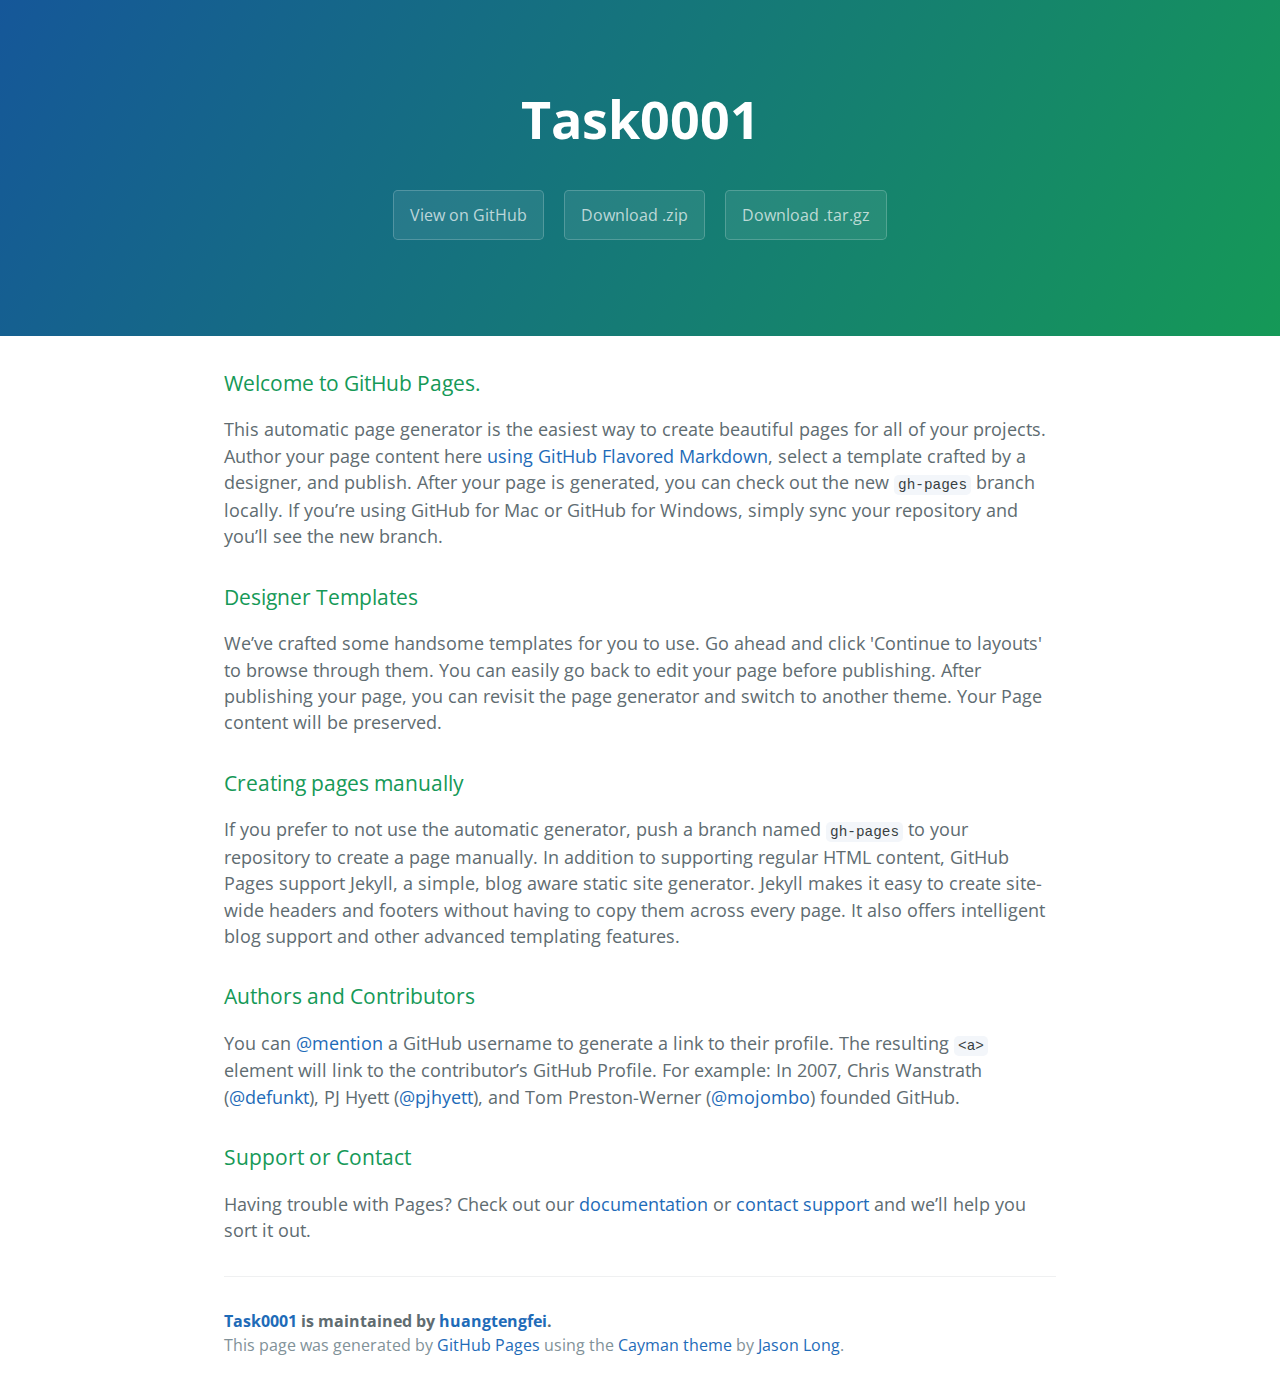
==== index.html @ bce0f26e "Create gh-pages branch via GitHub" ====
<!DOCTYPE html>
<html lang="en-us">
  <head>
    <meta charset="UTF-8">
    <title>Task0001 by huangtengfei</title>
    <meta name="viewport" content="width=device-width, initial-scale=1">
    <link rel="stylesheet" type="text/css" href="stylesheets/normalize.css" media="screen">
    <link href='https://fonts.googleapis.com/css?family=Open+Sans:400,700' rel='stylesheet' type='text/css'>
    <link rel="stylesheet" type="text/css" href="stylesheets/stylesheet.css" media="screen">
    <link rel="stylesheet" type="text/css" href="stylesheets/github-light.css" media="screen">
  </head>
  <body>
    <section class="page-header">
      <h1 class="project-name">Task0001</h1>
      <h2 class="project-tagline"></h2>
      <a href="https://github.com/huangtengfei/task0001" class="btn">View on GitHub</a>
      <a href="https://github.com/huangtengfei/task0001/zipball/master" class="btn">Download .zip</a>
      <a href="https://github.com/huangtengfei/task0001/tarball/master" class="btn">Download .tar.gz</a>
    </section>

    <section class="main-content">
      <h3>
<a id="welcome-to-github-pages" class="anchor" href="#welcome-to-github-pages" aria-hidden="true"><span class="octicon octicon-link"></span></a>Welcome to GitHub Pages.</h3>

<p>This automatic page generator is the easiest way to create beautiful pages for all of your projects. Author your page content here <a href="https://guides.github.com/features/mastering-markdown/">using GitHub Flavored Markdown</a>, select a template crafted by a designer, and publish. After your page is generated, you can check out the new <code>gh-pages</code> branch locally. If you’re using GitHub for Mac or GitHub for Windows, simply sync your repository and you’ll see the new branch.</p>

<h3>
<a id="designer-templates" class="anchor" href="#designer-templates" aria-hidden="true"><span class="octicon octicon-link"></span></a>Designer Templates</h3>

<p>We’ve crafted some handsome templates for you to use. Go ahead and click 'Continue to layouts' to browse through them. You can easily go back to edit your page before publishing. After publishing your page, you can revisit the page generator and switch to another theme. Your Page content will be preserved.</p>

<h3>
<a id="creating-pages-manually" class="anchor" href="#creating-pages-manually" aria-hidden="true"><span class="octicon octicon-link"></span></a>Creating pages manually</h3>

<p>If you prefer to not use the automatic generator, push a branch named <code>gh-pages</code> to your repository to create a page manually. In addition to supporting regular HTML content, GitHub Pages support Jekyll, a simple, blog aware static site generator. Jekyll makes it easy to create site-wide headers and footers without having to copy them across every page. It also offers intelligent blog support and other advanced templating features.</p>

<h3>
<a id="authors-and-contributors" class="anchor" href="#authors-and-contributors" aria-hidden="true"><span class="octicon octicon-link"></span></a>Authors and Contributors</h3>

<p>You can <a href="https://github.com/blog/821" class="user-mention">@mention</a> a GitHub username to generate a link to their profile. The resulting <code>&lt;a&gt;</code> element will link to the contributor’s GitHub Profile. For example: In 2007, Chris Wanstrath (<a href="https://github.com/defunkt" class="user-mention">@defunkt</a>), PJ Hyett (<a href="https://github.com/pjhyett" class="user-mention">@pjhyett</a>), and Tom Preston-Werner (<a href="https://github.com/mojombo" class="user-mention">@mojombo</a>) founded GitHub.</p>

<h3>
<a id="support-or-contact" class="anchor" href="#support-or-contact" aria-hidden="true"><span class="octicon octicon-link"></span></a>Support or Contact</h3>

<p>Having trouble with Pages? Check out our <a href="https://help.github.com/pages">documentation</a> or <a href="https://github.com/contact">contact support</a> and we’ll help you sort it out.</p>

      <footer class="site-footer">
        <span class="site-footer-owner"><a href="https://github.com/huangtengfei/task0001">Task0001</a> is maintained by <a href="https://github.com/huangtengfei">huangtengfei</a>.</span>

        <span class="site-footer-credits">This page was generated by <a href="https://pages.github.com">GitHub Pages</a> using the <a href="https://github.com/jasonlong/cayman-theme">Cayman theme</a> by <a href="https://twitter.com/jasonlong">Jason Long</a>.</span>
      </footer>

    </section>

  
  </body>
</html>
---- stylesheets/stylesheet.css ----
* {
  box-sizing: border-box; }

body {
  padding: 0;
  margin: 0;
  font-family: "Open Sans", "Helvetica Neue", Helvetica, Arial, sans-serif;
  font-size: 16px;
  line-height: 1.5;
  color: #606c71; }

a {
  color: #1e6bb8;
  text-decoration: none; }
  a:hover {
    text-decoration: underline; }

.btn {
  display: inline-block;
  margin-bottom: 1rem;
  color: rgba(255, 255, 255, 0.7);
  background-color: rgba(255, 255, 255, 0.08);
  border-color: rgba(255, 255, 255, 0.2);
  border-style: solid;
  border-width: 1px;
  border-radius: 0.3rem;
  transition: color 0.2s, background-color 0.2s, border-color 0.2s; }
  .btn + .btn {
    margin-left: 1rem; }

.btn:hover {
  color: rgba(255, 255, 255, 0.8);
  text-decoration: none;
  background-color: rgba(255, 255, 255, 0.2);
  border-color: rgba(255, 255, 255, 0.3); }

@media screen and (min-width: 64em) {
  .btn {
    padding: 0.75rem 1rem; } }

@media screen and (min-width: 42em) and (max-width: 64em) {
  .btn {
    padding: 0.6rem 0.9rem;
    font-size: 0.9rem; } }

@media screen and (max-width: 42em) {
  .btn {
    display: block;
    width: 100%;
    padding: 0.75rem;
    font-size: 0.9rem; }
    .btn + .btn {
      margin-top: 1rem;
      margin-left: 0; } }

.page-header {
  color: #fff;
  text-align: center;
  background-color: #159957;
  background-image: linear-gradient(120deg, #155799, #159957); }

@media screen and (min-width: 64em) {
  .page-header {
    padding: 5rem 6rem; } }

@media screen and (min-width: 42em) and (max-width: 64em) {
  .page-header {
    padding: 3rem 4rem; } }

@media screen and (max-width: 42em) {
  .page-header {
    padding: 2rem 1rem; } }

.project-name {
  margin-top: 0;
  margin-bottom: 0.1rem; }

@media screen and (min-width: 64em) {
  .project-name {
    font-size: 3.25rem; } }

@media screen and (min-width: 42em) and (max-width: 64em) {
  .project-name {
    font-size: 2.25rem; } }

@media screen and (max-width: 42em) {
  .project-name {
    font-size: 1.75rem; } }

.project-tagline {
  margin-bottom: 2rem;
  font-weight: normal;
  opacity: 0.7; }

@media screen and (min-width: 64em) {
  .project-tagline {
    font-size: 1.25rem; } }

@media screen and (min-width: 42em) and (max-width: 64em) {
  .project-tagline {
    font-size: 1.15rem; } }

@media screen and (max-width: 42em) {
  .project-tagline {
    font-size: 1rem; } }

.main-content :first-child {
  margin-top: 0; }
.main-content img {
  max-width: 100%; }
.main-content h1, .main-content h2, .main-content h3, .main-content h4, .main-content h5, .main-content h6 {
  margin-top: 2rem;
  margin-bottom: 1rem;
  font-weight: normal;
  color: #159957; }
.main-content p {
  margin-bottom: 1em; }
.main-content code {
  padding: 2px 4px;
  font-family: Consolas, "Liberation Mono", Menlo, Courier, monospace;
  font-size: 0.9rem;
  color: #383e41;
  background-color: #f3f6fa;
  border-radius: 0.3rem; }
.main-content pre {
  padding: 0.8rem;
  margin-top: 0;
  margin-bottom: 1rem;
  font: 1rem Consolas, "Liberation Mono", Menlo, Courier, monospace;
  color: #567482;
  word-wrap: normal;
  background-color: #f3f6fa;
  border: solid 1px #dce6f0;
  border-radius: 0.3rem; }
  .main-content pre > code {
    padding: 0;
    margin: 0;
    font-size: 0.9rem;
    color: #567482;
    word-break: normal;
    white-space: pre;
    background: transparent;
    border: 0; }
.main-content .highlight {
  margin-bottom: 1rem; }
  .main-content .highlight pre {
    margin-bottom: 0;
    word-break: normal; }
.main-content .highlight pre, .main-content pre {
  padding: 0.8rem;
  overflow: auto;
  font-size: 0.9rem;
  line-height: 1.45;
  border-radius: 0.3rem; }
.main-content pre code, .main-content pre tt {
  display: inline;
  max-width: initial;
  padding: 0;
  margin: 0;
  overflow: initial;
  line-height: inherit;
  word-wrap: normal;
  background-color: transparent;
  border: 0; }
  .main-content pre code:before, .main-content pre code:after, .main-content pre tt:before, .main-content pre tt:after {
    content: normal; }
.main-content ul, .main-content ol {
  margin-top: 0; }
.main-content blockquote {
  padding: 0 1rem;
  margin-left: 0;
  color: #819198;
  border-left: 0.3rem solid #dce6f0; }
  .main-content blockquote > :first-child {
    margin-top: 0; }
  .main-content blockquote > :last-child {
    margin-bottom: 0; }
.main-content table {
  display: block;
  width: 100%;
  overflow: auto;
  word-break: normal;
  word-break: keep-all; }
  .main-content table th {
    font-weight: bold; }
  .main-content table th, .main-content table td {
    padding: 0.5rem 1rem;
    border: 1px solid #e9ebec; }
.main-content dl {
  padding: 0; }
  .main-content dl dt {
    padding: 0;
    margin-top: 1rem;
    font-size: 1rem;
    font-weight: bold; }
  .main-content dl dd {
    padding: 0;
    margin-bottom: 1rem; }
.main-content hr {
  height: 2px;
  padding: 0;
  margin: 1rem 0;
  background-color: #eff0f1;
  border: 0; }

@media screen and (min-width: 64em) {
  .main-content {
    max-width: 64rem;
    padding: 2rem 6rem;
    margin: 0 auto;
    font-size: 1.1rem; } }

@media screen and (min-width: 42em) and (max-width: 64em) {
  .main-content {
    padding: 2rem 4rem;
    font-size: 1.1rem; } }

@media screen and (max-width: 42em) {
  .main-content {
    padding: 2rem 1rem;
    font-size: 1rem; } }

.site-footer {
  padding-top: 2rem;
  margin-top: 2rem;
  border-top: solid 1px #eff0f1; }

.site-footer-owner {
  display: block;
  font-weight: bold; }

.site-footer-credits {
  color: #819198; }

@media screen and (min-width: 64em) {
  .site-footer {
    font-size: 1rem; } }

@media screen and (min-width: 42em) and (max-width: 64em) {
  .site-footer {
    font-size: 1rem; } }

@media screen and (max-width: 42em) {
  .site-footer {
    font-size: 0.9rem; } }
---- stylesheets/github-light.css ----
/*
   Copyright 2014 GitHub Inc.

   Licensed under the Apache License, Version 2.0 (the "License");
   you may not use this file except in compliance with the License.
   You may obtain a copy of the License at

       http://www.apache.org/licenses/LICENSE-2.0

   Unless required by applicable law or agreed to in writing, software
   distributed under the License is distributed on an "AS IS" BASIS,
   WITHOUT WARRANTIES OR CONDITIONS OF ANY KIND, either express or implied.
   See the License for the specific language governing permissions and
   limitations under the License.

*/

.pl-c /* comment */ {
  color: #969896;
}

.pl-c1      /* constant, markup.raw, meta.diff.header, meta.module-reference, meta.property-name, support, support.constant, support.variable, variable.other.constant */,
.pl-s .pl-v /* string variable */ {
  color: #0086b3;
}

.pl-e  /* entity */,
.pl-en /* entity.name */ {
  color: #795da3;
}

.pl-s .pl-s1 /* string source */,
.pl-smi      /* storage.modifier.import, storage.modifier.package, storage.type.java, variable.other, variable.parameter.function */ {
  color: #333;
}

.pl-ent /* entity.name.tag */ {
  color: #63a35c;
}

.pl-k /* keyword, storage, storage.type */ {
  color: #a71d5d;
}

.pl-pds              /* punctuation.definition.string, string.regexp.character-class */,
.pl-s                /* string */,
.pl-s .pl-pse .pl-s1 /* string punctuation.section.embedded source */,
.pl-sr               /* string.regexp */,
.pl-sr .pl-cce       /* string.regexp constant.character.escape */,
.pl-sr .pl-sra       /* string.regexp string.regexp.arbitrary-repitition */,
.pl-sr .pl-sre       /* string.regexp source.ruby.embedded */ {
  color: #183691;
}

.pl-v /* variable */ {
  color: #ed6a43;
}

.pl-id /* invalid.deprecated */ {
  color: #b52a1d;
}

.pl-ii /* invalid.illegal */ {
  background-color: #b52a1d;
  color: #f8f8f8;
}

.pl-sr .pl-cce /* string.regexp constant.character.escape */ {
  color: #63a35c;
  font-weight: bold;
}

.pl-ml /* markup.list */ {
  color: #693a17;
}

.pl-mh        /* markup.heading */,
.pl-mh .pl-en /* markup.heading entity.name */,
.pl-ms        /* meta.separator */ {
  color: #1d3e81;
  font-weight: bold;
}

.pl-mq /* markup.quote */ {
  color: #008080;
}

.pl-mi /* markup.italic */ {
  color: #333;
  font-style: italic;
}

.pl-mb /* markup.bold */ {
  color: #333;
  font-weight: bold;
}

.pl-md /* markup.deleted, meta.diff.header.from-file */ {
  background-color: #ffecec;
  color: #bd2c00;
}

.pl-mi1 /* markup.inserted, meta.diff.header.to-file */ {
  background-color: #eaffea;
  color: #55a532;
}

.pl-mdr /* meta.diff.range */ {
  color: #795da3;
  font-weight: bold;
}

.pl-mo /* meta.output */ {
  color: #1d3e81;
}
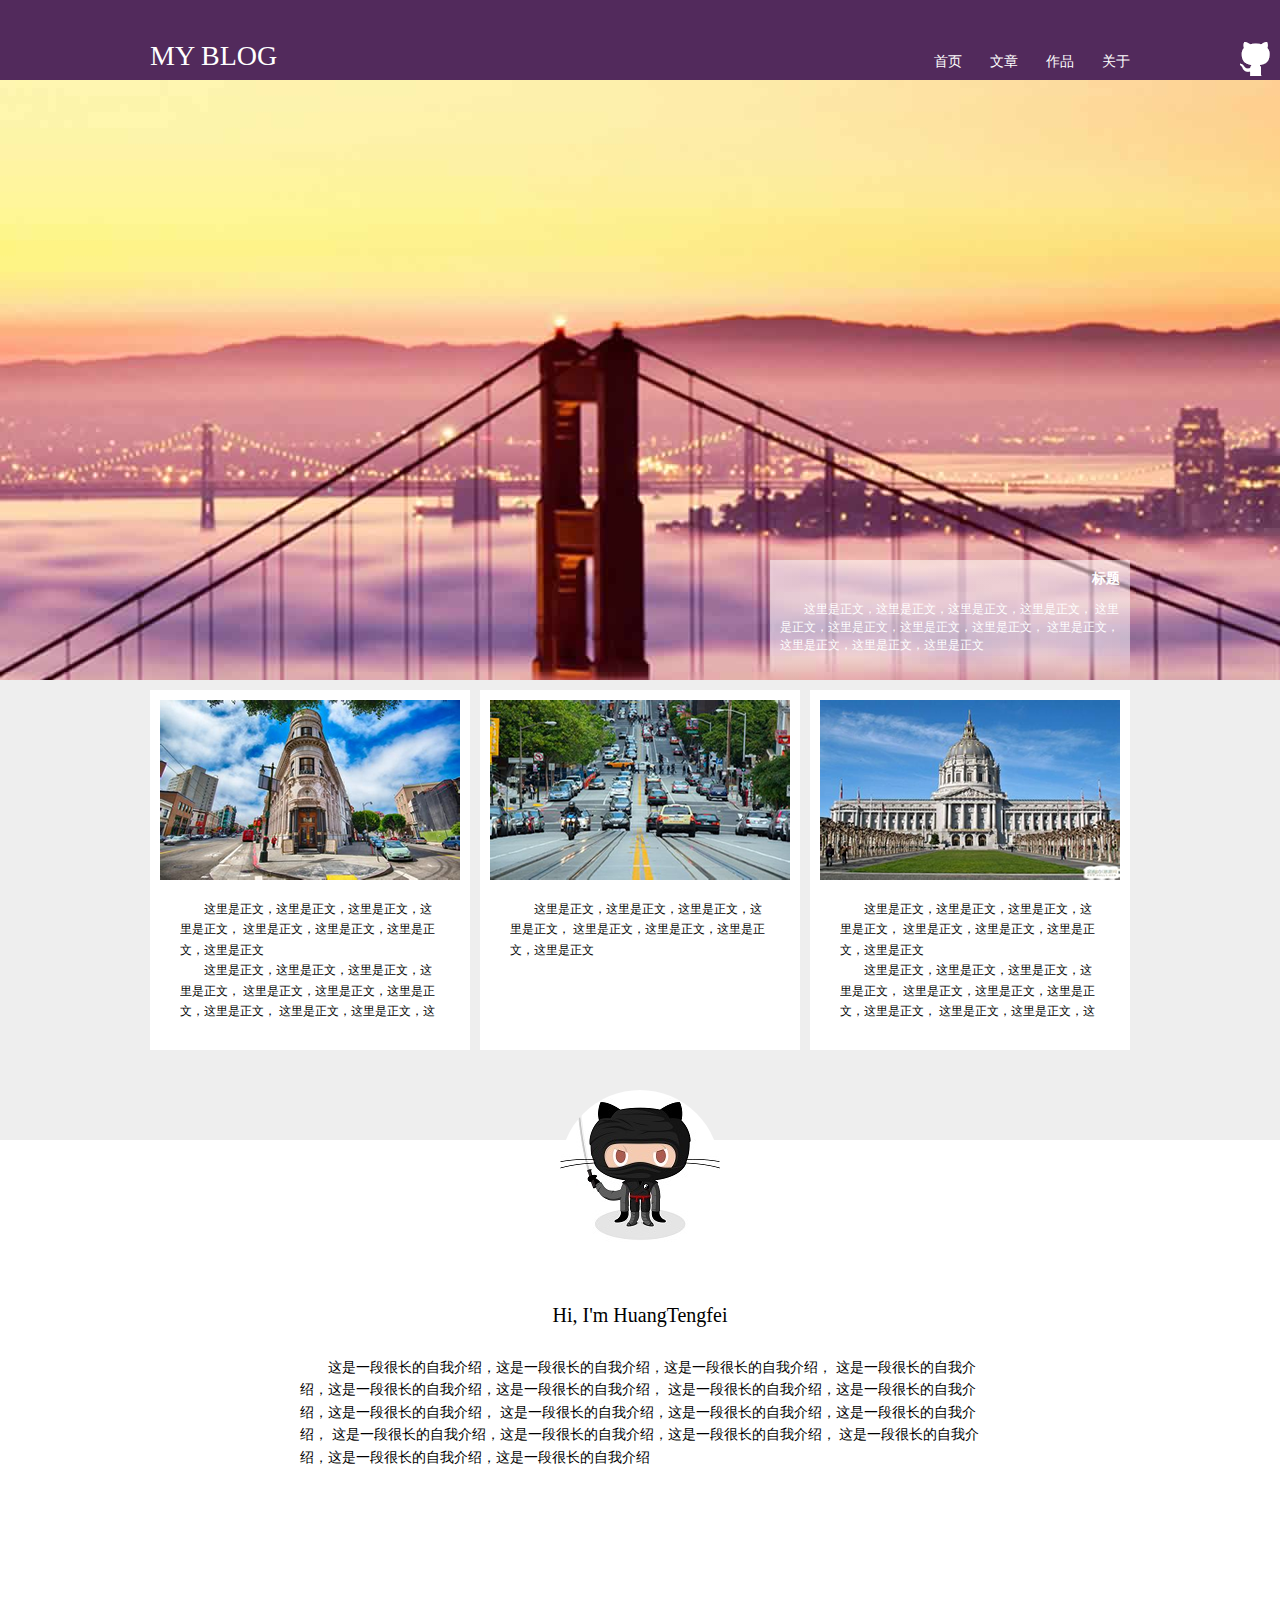
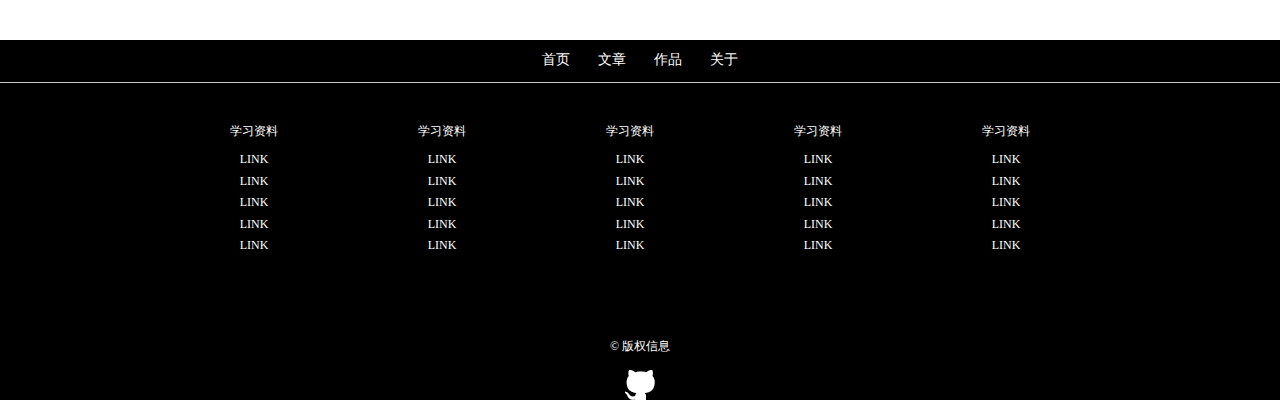
==== commit 35190285: "first commit" ====
--- a/index.html
+++ b/index.html
@@ -1,57 +1,158 @@
 <!DOCTYPE html>
-<html lang="en-us">
-  <head>
-    <meta charset="UTF-8">
-    <title>Task0001 by huangtengfei</title>
-    <meta name="viewport" content="width=device-width, initial-scale=1">
-    <link rel="stylesheet" type="text/css" href="stylesheets/normalize.css" media="screen">
-    <link href='https://fonts.googleapis.com/css?family=Open+Sans:400,700' rel='stylesheet' type='text/css'>
-    <link rel="stylesheet" type="text/css" href="stylesheets/stylesheet.css" media="screen">
-    <link rel="stylesheet" type="text/css" href="stylesheets/github-light.css" media="screen">
-  </head>
-  <body>
-    <section class="page-header">
-      <h1 class="project-name">Task0001</h1>
-      <h2 class="project-tagline"></h2>
-      <a href="https://github.com/huangtengfei/task0001" class="btn">View on GitHub</a>
-      <a href="https://github.com/huangtengfei/task0001/zipball/master" class="btn">Download .zip</a>
-      <a href="https://github.com/huangtengfei/task0001/tarball/master" class="btn">Download .tar.gz</a>
-    </section>
+<html>
+<head>
+	<meta charset="UTF-8">
+	<title>主页</title>
+	<link rel="stylesheet" type="text/css" href="css/style.css">
+</head>
+<body>
+	<header>
+		<div class="header-wrapper">
+			<div class="logo">
+				<span>MY BLOG</span>
+			</div>
+			<ul class="top-nav">
+				<li><a href="www.baidu.com">首页</a></li>
+				<li><a href="www.baidu.com">文章</a></li>
+				<li><a href="www.baidu.com">作品</a></li>
+				<li><a href="www.baidu.com">关于</a></li>
+			</ul>		
+		</div>
+		<div class="github">
+			<a href="http://www.baidu.com" target="_blank">
+				<img src="img/icon-github.png" alt="copy">
+			</a>			
+		</div>
+	</header>
 
-    <section class="main-content">
-      <h3>
-<a id="welcome-to-github-pages" class="anchor" href="#welcome-to-github-pages" aria-hidden="true"><span class="octicon octicon-link"></span></a>Welcome to GitHub Pages.</h3>
+	<div class="banner">
+		<div class="summary-wrapper">
+			<div class="summary">
+				<h4>标题</h4>
+				<p>这里是正文，这里是正文，这里是正文，这里是正文，
+					这里是正文，这里是正文，这里是正文，这里是正文，
+					这里是正文，这里是正文，这里是正文，这里是正文
+				</p>
+			</div>
+		</div>
+	</div>
 
-<p>This automatic page generator is the easiest way to create beautiful pages for all of your projects. Author your page content here <a href="https://guides.github.com/features/mastering-markdown/">using GitHub Flavored Markdown</a>, select a template crafted by a designer, and publish. After your page is generated, you can check out the new <code>gh-pages</code> branch locally. If you’re using GitHub for Mac or GitHub for Windows, simply sync your repository and you’ll see the new branch.</p>
+	<div class="main">
+		<div class="main-wrapper">
+			<div class="blog-column">
+				<img class="screenshot" src="img/blog-img1.jpg" alt="blog1">
+				<div class="content">
+					<p>这里是正文，这里是正文，这里是正文，这里是正文，
+						这里是正文，这里是正文，这里是正文，这里是正文
+					</p>
+					<p>	
+						这里是正文，这里是正文，这里是正文，这里是正文，
+						这里是正文，这里是正文，这里是正文，这里是正文，
+						这里是正文，这里是正文，这里是正文，这里是正文
+					</p>
+					<p>这里是正文，这里是正文，这里是正文，这里是正文，
+						这里是正文，这里是正文，这里是正文，这里是正文
+					</p>
+				</div>
+			</div>
+			<div class="blog-column">
+				<img class="screenshot" src="img/blog-img2.jpg" alt="blog2">
+				<div class="content">
+					<p>这里是正文，这里是正文，这里是正文，这里是正文，
+						这里是正文，这里是正文，这里是正文，这里是正文
+					</p>
+				</div>
+			</div>
+			<div class="blog-column">
+				<img class="screenshot" src="img/blog-img3.jpg" alt="blog3">
+				<div class="content">
+					<p>这里是正文，这里是正文，这里是正文，这里是正文，
+						这里是正文，这里是正文，这里是正文，这里是正文
+					</p>
+					<p>	
+						这里是正文，这里是正文，这里是正文，这里是正文，
+						这里是正文，这里是正文，这里是正文，这里是正文，
+						这里是正文，这里是正文，这里是正文，这里是正文
+					</p>
+				</div>
+			</div>
+		</div>
 
-<h3>
-<a id="designer-templates" class="anchor" href="#designer-templates" aria-hidden="true"><span class="octicon octicon-link"></span></a>Designer Templates</h3>
+		<div class="intro">
+			<div class="intro-wrapper">
+				<div class="avatar">
+					<img src="img/avatar.jpg" alt="avatar">
+				</div>
+				<div class="info">
+					<h4>Hi, I'm HuangTengfei</h4>
+					<p>
+						这是一段很长的自我介绍，这是一段很长的自我介绍，这是一段很长的自我介绍，
+						这是一段很长的自我介绍，这是一段很长的自我介绍，这是一段很长的自我介绍，
+						这是一段很长的自我介绍，这是一段很长的自我介绍，这是一段很长的自我介绍，
+						这是一段很长的自我介绍，这是一段很长的自我介绍，这是一段很长的自我介绍，
+						这是一段很长的自我介绍，这是一段很长的自我介绍，这是一段很长的自我介绍，
+						这是一段很长的自我介绍，这是一段很长的自我介绍，这是一段很长的自我介绍
+					</p>
+				</div>
+			</div>
+		</div>
 
-<p>We’ve crafted some handsome templates for you to use. Go ahead and click 'Continue to layouts' to browse through them. You can easily go back to edit your page before publishing. After publishing your page, you can revisit the page generator and switch to another theme. Your Page content will be preserved.</p>
-
-<h3>
-<a id="creating-pages-manually" class="anchor" href="#creating-pages-manually" aria-hidden="true"><span class="octicon octicon-link"></span></a>Creating pages manually</h3>
-
-<p>If you prefer to not use the automatic generator, push a branch named <code>gh-pages</code> to your repository to create a page manually. In addition to supporting regular HTML content, GitHub Pages support Jekyll, a simple, blog aware static site generator. Jekyll makes it easy to create site-wide headers and footers without having to copy them across every page. It also offers intelligent blog support and other advanced templating features.</p>
-
-<h3>
-<a id="authors-and-contributors" class="anchor" href="#authors-and-contributors" aria-hidden="true"><span class="octicon octicon-link"></span></a>Authors and Contributors</h3>
-
-<p>You can <a href="https://github.com/blog/821" class="user-mention">@mention</a> a GitHub username to generate a link to their profile. The resulting <code>&lt;a&gt;</code> element will link to the contributor’s GitHub Profile. For example: In 2007, Chris Wanstrath (<a href="https://github.com/defunkt" class="user-mention">@defunkt</a>), PJ Hyett (<a href="https://github.com/pjhyett" class="user-mention">@pjhyett</a>), and Tom Preston-Werner (<a href="https://github.com/mojombo" class="user-mention">@mojombo</a>) founded GitHub.</p>
-
-<h3>
-<a id="support-or-contact" class="anchor" href="#support-or-contact" aria-hidden="true"><span class="octicon octicon-link"></span></a>Support or Contact</h3>
-
-<p>Having trouble with Pages? Check out our <a href="https://help.github.com/pages">documentation</a> or <a href="https://github.com/contact">contact support</a> and we’ll help you sort it out.</p>
-
-      <footer class="site-footer">
-        <span class="site-footer-owner"><a href="https://github.com/huangtengfei/task0001">Task0001</a> is maintained by <a href="https://github.com/huangtengfei">huangtengfei</a>.</span>
-
-        <span class="site-footer-credits">This page was generated by <a href="https://pages.github.com">GitHub Pages</a> using the <a href="https://github.com/jasonlong/cayman-theme">Cayman theme</a> by <a href="https://twitter.com/jasonlong">Jason Long</a>.</span>
-      </footer>
-
-    </section>
-
-  
-  </body>
-</html>
+		<footer>		
+			<ul class="bottom-nav">
+				<li><a href="www.baidu.com">首页</a></li>
+				<li><a href="www.baidu.com">文章</a></li>
+				<li><a href="www.baidu.com">作品</a></li>
+				<li><a href="www.baidu.com">关于</a></li>
+			</ul>
+			<div class="divider"></div>
+			<div class="hotlink">
+				<dl>
+						<dt>学习资料</dt>
+						<dd>LINK</dd>
+						<dd>LINK</dd>
+						<dd>LINK</dd>
+						<dd>LINK</dd>
+						<dd>LINK</dd>
+					</dl>
+					<dl>
+						<dt>学习资料</dt>
+						<dd>LINK</dd>
+						<dd>LINK</dd>
+						<dd>LINK</dd>
+						<dd>LINK</dd>
+						<dd>LINK</dd>
+					</dl>
+					<dl>
+						<dt>学习资料</dt>
+						<dd>LINK</dd>
+						<dd>LINK</dd>
+						<dd>LINK</dd>
+						<dd>LINK</dd>
+						<dd>LINK</dd>
+					</dl>
+					<dl>
+						<dt>学习资料</dt>
+						<dd>LINK</dd>
+						<dd>LINK</dd>
+						<dd>LINK</dd>
+						<dd>LINK</dd>
+						<dd>LINK</dd>
+					</dl>
+					<dl>
+						<dt>学习资料</dt>
+						<dd>LINK</dd>
+						<dd>LINK</dd>
+						<dd>LINK</dd>
+						<dd>LINK</dd>
+						<dd>LINK</dd>
+					</dl>
+			</div>
+			<div class="copy-right">
+				<p>&copy;&nbsp;版权信息</p>
+				<a href="http://www.baidu.com" target="_blank">
+					<img src="img/icon-github.png" alt="copy">
+				</a>
+			</div>
+		</footer>
+	</body>
+	</html>--- a/css/style.css
+++ b/css/style.css
@@ -0,0 +1,245 @@
+/*reset*/
+* {
+	margin: 0;
+	padding: 0;
+}
+
+/*头部*/
+header {
+	position: relative;
+	width: 100%;
+	height: 80px;
+	background-color: #522a5c;
+}
+
+.header-wrapper {
+	width: 980px;
+	height: 40px;
+	position: relative;
+	top: 40px;
+	margin-left: auto;
+	margin-right: auto;
+	/*background-color: #000;*/
+}
+
+.logo span {
+	font: 28px "Century Gothic";
+	color: #fff;
+}
+
+.top-nav {
+	position: absolute;
+	right: 0;
+	bottom: 10px;
+}
+
+.top-nav>li {
+	float: left;
+	list-style-type: none;	
+}
+
+.top-nav>li>a {
+	font-size: 14px;
+	line-height: 14px;
+	margin-left: 28px;
+	color: #fff;
+	text-decoration: none;
+}
+
+.github {
+	position: absolute;
+	right: 10px;
+	bottom: 0;
+}
+
+/*banner*/
+.banner {
+	background: url(../img/banner-bg.jpg);
+	width: 100%;
+	height: 600px;
+}
+
+/*.banner img {
+	width: 100%;
+	height: 100%;
+}*/
+
+.summary-wrapper {
+	position: relative;
+	width: 980px;
+	height: 600px;
+	margin-left: auto;
+	margin-right: auto;
+	/*background-color: #fff;*/
+}
+
+.summary {
+	position: absolute;
+	bottom: 0;
+	right: 0;
+	width: 340px;
+	height: 80px;
+	padding: 10px 10px 30px;
+	background-image: linear-gradient(to bottom, rgba(255, 255, 255, 0.5) 0%, rgba(255, 255, 255, 0.5) 75%, rgba(255, 255, 255, 0) 100%); 
+	color: #fff;
+}
+
+.summary h4 {
+	font-size: 14px;
+	text-align: right;
+}
+
+.summary p {
+	margin-top: 12px;
+	font-size: 12px;
+	line-height: 1.5;
+	text-indent: 2em;
+}
+
+/*主体*/
+.main {
+	width: 100%;
+	height: 500px;
+	background-color: #eee;
+}
+
+.main-wrapper {
+	width: 980px;
+	height: 360px;
+	margin-left: auto;
+	margin-right: auto;
+}
+
+.main-wrapper .blog-column {
+	float: left;
+	width: 320px;
+	height: 360px;
+	margin-top: 10px;
+	background-color: #fff;
+}
+
+.main-wrapper>div+div {
+	margin-left: 10px;
+}
+
+.main-wrapper .screenshot {
+	margin: 10px;
+}
+
+.main-wrapper .content {
+	margin: 5px 30px 25px;
+	font-size: 12px;
+	text-indent: 2em;
+	line-height: 1.7;
+	max-height: 120px;
+	overflow: hidden;
+}
+
+/*自我介绍*/
+.intro {
+	width: 100%;
+	height: 500px;
+	margin-top: 100px;
+	background-color: #fff;
+}
+
+.intro-wrapper {
+	width: 680px;
+	height: 100%;
+	margin-left: auto;
+	margin-right: auto;
+}
+
+.intro-wrapper .avatar {
+	text-align: center;
+}
+
+.intro-wrapper .avatar img {
+	width: 160px;
+	height: 160px;
+	border-radius: 80px;
+	margin-top: -50px;
+}
+
+.intro-wrapper .info {
+	margin-top: 50px;
+}
+
+.intro-wrapper .info h4{
+	font: 20px "Century Gothic";
+	text-align: center;
+}
+
+.intro-wrapper .info p {
+	margin-top: 30px;
+	font-size: 14px;
+	line-height: 1.6;
+	text-indent: 2em;
+}
+
+/*页尾*/
+footer {
+	width: 100%;
+	height: 360px;
+	background-color: #000;
+	text-align: center;
+}
+
+.bottom-nav {
+	display: inline-block;
+	margin: 10px 0;
+}
+
+.divider {
+	height: 1px;
+	background-color: #ccc;
+}
+
+.bottom-nav>li {
+	float: left;
+	list-style-type: none;	
+}
+
+.bottom-nav>li>a {
+	font-size: 14px;
+	line-height: 14px;
+	margin: 0 14px;
+	color: #fff;
+	text-decoration: none;
+}
+
+.hotlink {
+	width: 960px;
+	height: 200px;
+	margin-left: auto;
+	margin-right: auto;
+	margin-top: 30px;
+	font-size: 12px;
+}
+
+.hotlink dl {
+	float: left;
+	margin: 0 70px;
+}
+
+.hotlink dt, .hotlink dd {
+	color: #fff;
+}
+
+.hotlink dt {
+	line-height: 3;
+}
+
+.hotlink dd {
+	line-height: 1.8
+}
+
+.copy-right {	
+	margin-top: 25px;
+	font-size: 12px;
+	color: #fff;
+}
+
+.copy-right p {
+	margin-bottom: 15px;
+}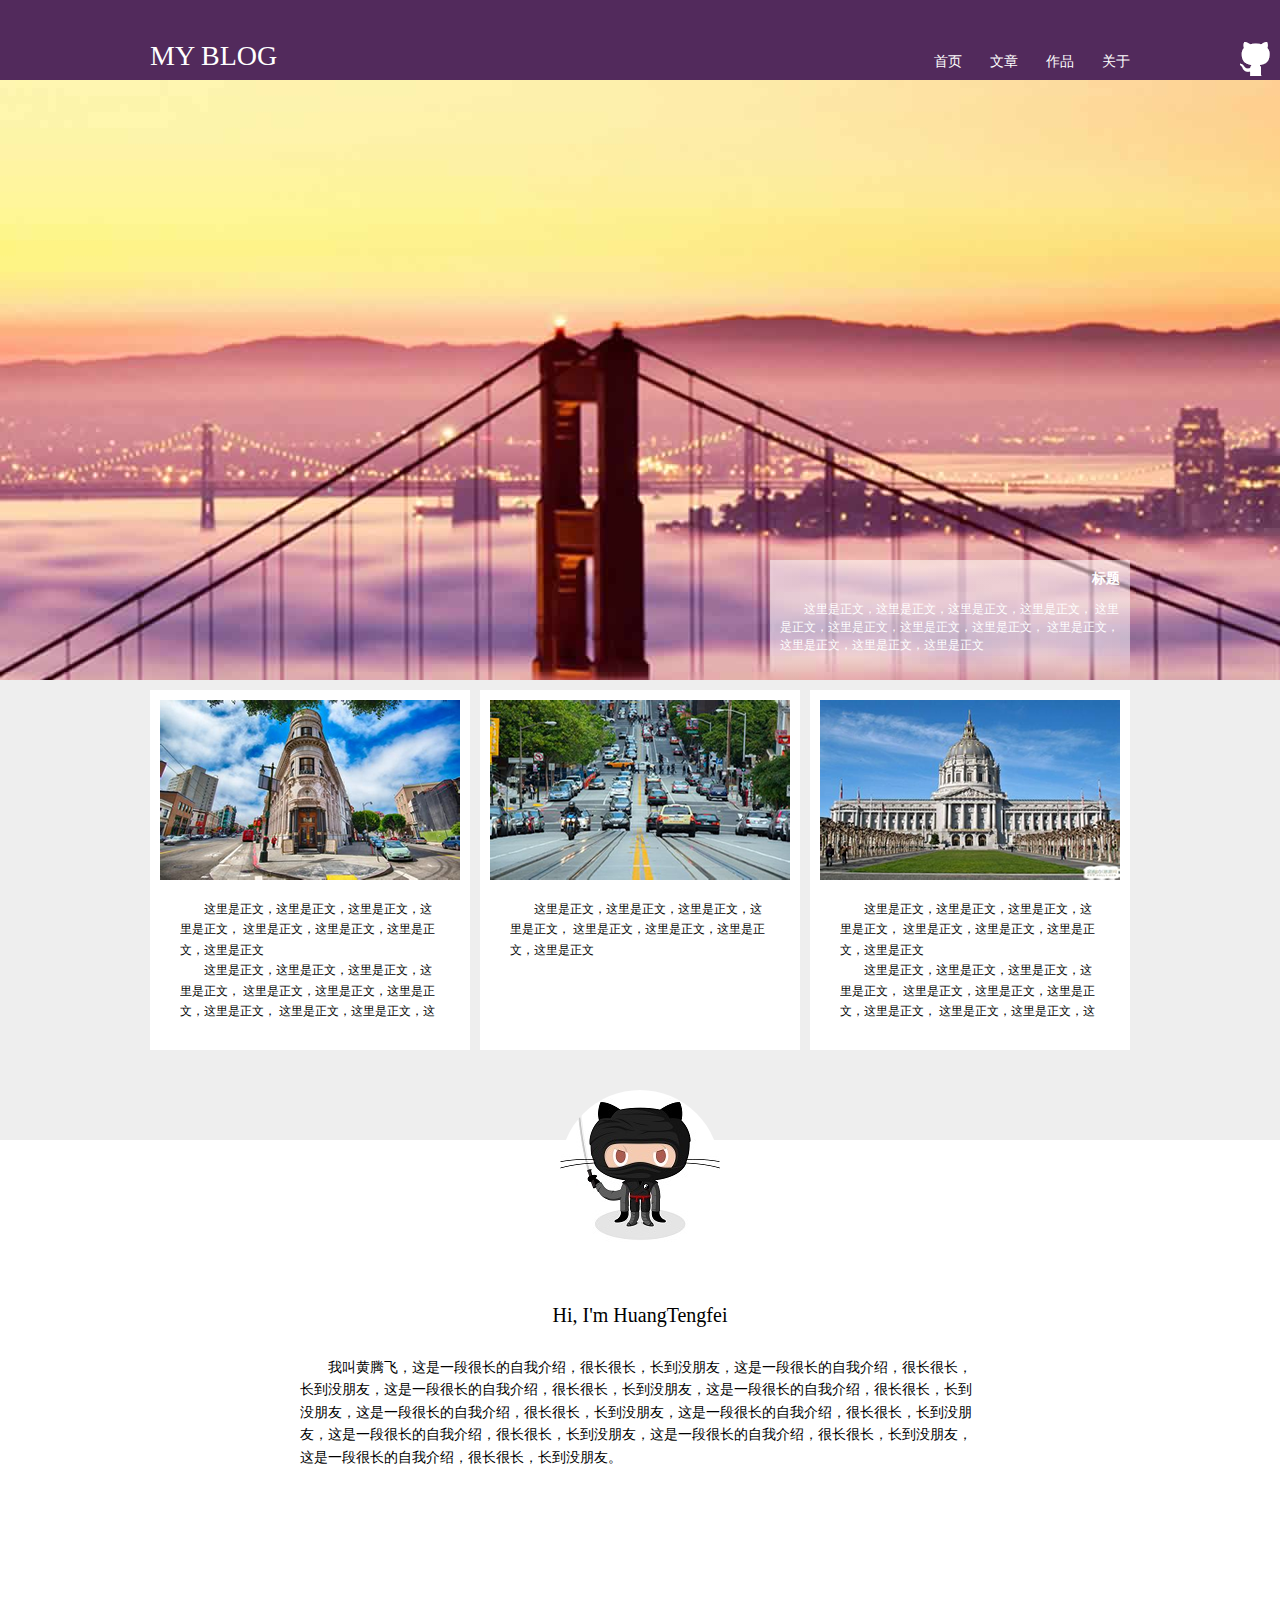
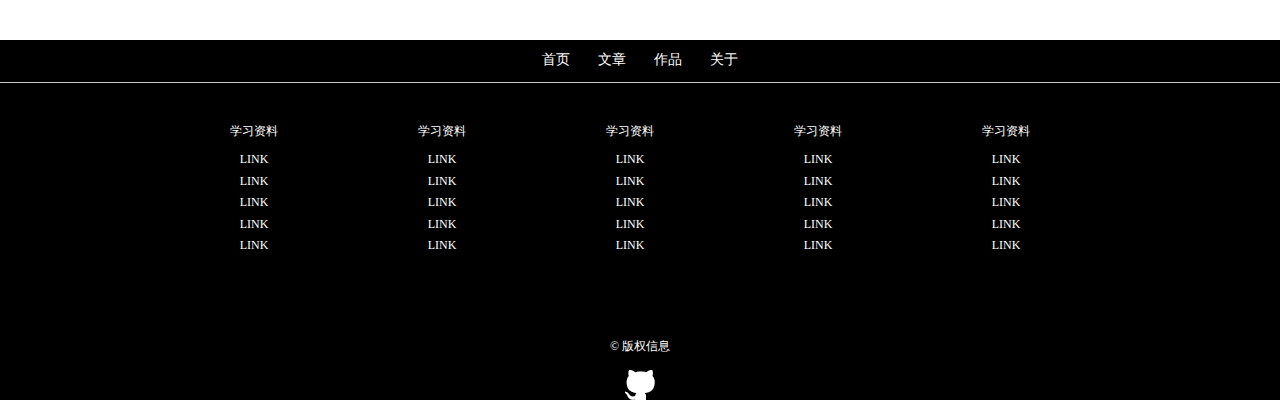
==== commit a439afff: "add about.html" ====
--- a/index.html
+++ b/index.html
@@ -2,7 +2,7 @@
 <html>
 <head>
 	<meta charset="UTF-8">
-	<title>主页</title>
+	<title>首页</title>
 	<link rel="stylesheet" type="text/css" href="css/style.css">
 </head>
 <body>
@@ -12,14 +12,14 @@
 				<span>MY BLOG</span>
 			</div>
 			<ul class="top-nav">
-				<li><a href="www.baidu.com">首页</a></li>
-				<li><a href="www.baidu.com">文章</a></li>
-				<li><a href="www.baidu.com">作品</a></li>
-				<li><a href="www.baidu.com">关于</a></li>
+				<li><a href="index.html">首页</a></li>
+				<li><a href="blog.html">文章</a></li>
+				<li><a href="gallery.html">作品</a></li>
+				<li><a href="about.html">关于</a></li>
 			</ul>		
 		</div>
 		<div class="github">
-			<a href="http://www.baidu.com" target="_blank">
+			<a href="https://github.com/huangtengfei" target="_blank">
 				<img src="img/icon-github.png" alt="copy">
 			</a>			
 		</div>
@@ -86,12 +86,7 @@
 				<div class="info">
 					<h4>Hi, I'm HuangTengfei</h4>
 					<p>
-						这是一段很长的自我介绍，这是一段很长的自我介绍，这是一段很长的自我介绍，
-						这是一段很长的自我介绍，这是一段很长的自我介绍，这是一段很长的自我介绍，
-						这是一段很长的自我介绍，这是一段很长的自我介绍，这是一段很长的自我介绍，
-						这是一段很长的自我介绍，这是一段很长的自我介绍，这是一段很长的自我介绍，
-						这是一段很长的自我介绍，这是一段很长的自我介绍，这是一段很长的自我介绍，
-						这是一段很长的自我介绍，这是一段很长的自我介绍，这是一段很长的自我介绍
+						我叫黄腾飞，这是一段很长的自我介绍，很长很长，长到没朋友，这是一段很长的自我介绍，很长很长，长到没朋友，这是一段很长的自我介绍，很长很长，长到没朋友，这是一段很长的自我介绍，很长很长，长到没朋友，这是一段很长的自我介绍，很长很长，长到没朋友，这是一段很长的自我介绍，很长很长，长到没朋友，这是一段很长的自我介绍，很长很长，长到没朋友，这是一段很长的自我介绍，很长很长，长到没朋友，这是一段很长的自我介绍，很长很长，长到没朋友。
 					</p>
 				</div>
 			</div>
@@ -99,57 +94,57 @@
 
 		<footer>		
 			<ul class="bottom-nav">
-				<li><a href="www.baidu.com">首页</a></li>
-				<li><a href="www.baidu.com">文章</a></li>
-				<li><a href="www.baidu.com">作品</a></li>
-				<li><a href="www.baidu.com">关于</a></li>
+				<li><a href="index.html">首页</a></li>
+				<li><a href="blog.html">文章</a></li>
+				<li><a href="gallery.html">作品</a></li>
+				<li><a href="about.html">关于</a></li>
 			</ul>
 			<div class="divider"></div>
 			<div class="hotlink">
 				<dl>
-						<dt>学习资料</dt>
-						<dd>LINK</dd>
-						<dd>LINK</dd>
-						<dd>LINK</dd>
-						<dd>LINK</dd>
-						<dd>LINK</dd>
-					</dl>
-					<dl>
-						<dt>学习资料</dt>
-						<dd>LINK</dd>
-						<dd>LINK</dd>
-						<dd>LINK</dd>
-						<dd>LINK</dd>
-						<dd>LINK</dd>
-					</dl>
-					<dl>
-						<dt>学习资料</dt>
-						<dd>LINK</dd>
-						<dd>LINK</dd>
-						<dd>LINK</dd>
-						<dd>LINK</dd>
-						<dd>LINK</dd>
-					</dl>
-					<dl>
-						<dt>学习资料</dt>
-						<dd>LINK</dd>
-						<dd>LINK</dd>
-						<dd>LINK</dd>
-						<dd>LINK</dd>
-						<dd>LINK</dd>
-					</dl>
-					<dl>
-						<dt>学习资料</dt>
-						<dd>LINK</dd>
-						<dd>LINK</dd>
-						<dd>LINK</dd>
-						<dd>LINK</dd>
-						<dd>LINK</dd>
-					</dl>
+					<dt><a href="http://www.baidu.com">学习资料</a></dt>
+					<dd><a href="http://www.baidu.com">LINK</a></dd>
+					<dd><a href="http://www.baidu.com">LINK</a></dd>
+					<dd><a href="http://www.baidu.com">LINK</a></dd>
+					<dd><a href="http://www.baidu.com">LINK</a></dd>
+					<dd><a href="http://www.baidu.com">LINK</a></dd>
+				</dl>
+				<dl>
+					<dt><a href="http://www.baidu.com">学习资料</a></dt>
+					<dd><a href="http://www.baidu.com">LINK</a></dd>
+					<dd><a href="http://www.baidu.com">LINK</a></dd>
+					<dd><a href="http://www.baidu.com">LINK</a></dd>
+					<dd><a href="http://www.baidu.com">LINK</a></dd>
+					<dd><a href="http://www.baidu.com">LINK</a></dd>
+				</dl>
+				<dl>
+					<dt><a href="http://www.baidu.com">学习资料</a></dt>
+					<dd><a href="http://www.baidu.com">LINK</a></dd>
+					<dd><a href="http://www.baidu.com">LINK</a></dd>
+					<dd><a href="http://www.baidu.com">LINK</a></dd>
+					<dd><a href="http://www.baidu.com">LINK</a></dd>
+					<dd><a href="http://www.baidu.com">LINK</a></dd>
+				</dl>
+				<dl>
+					<dt><a href="http://www.baidu.com">学习资料</a></dt>
+					<dd><a href="http://www.baidu.com">LINK</a></dd>
+					<dd><a href="http://www.baidu.com">LINK</a></dd>
+					<dd><a href="http://www.baidu.com">LINK</a></dd>
+					<dd><a href="http://www.baidu.com">LINK</a></dd>
+					<dd><a href="http://www.baidu.com">LINK</a></dd>
+				</dl>
+				<dl>
+					<dt><a href="http://www.baidu.com">学习资料</a></dt>
+					<dd><a href="http://www.baidu.com">LINK</a></dd>
+					<dd><a href="http://www.baidu.com">LINK</a></dd>
+					<dd><a href="http://www.baidu.com">LINK</a></dd>
+					<dd><a href="http://www.baidu.com">LINK</a></dd>
+					<dd><a href="http://www.baidu.com">LINK</a></dd>
+				</dl>
 			</div>
 			<div class="copy-right">
 				<p>&copy;&nbsp;版权信息</p>
-				<a href="http://www.baidu.com" target="_blank">
+				<a href="https://github.com/huangtengfei" target="_blank">
 					<img src="img/icon-github.png" alt="copy">
 				</a>
 			</div>
--- a/css/style.css
+++ b/css/style.css
@@ -3,6 +3,10 @@
 	margin: 0;
 	padding: 0;
 }
+
+/*
+index.html
+*/
 
 /*头部*/
 header {
@@ -222,8 +226,13 @@
 	margin: 0 70px;
 }
 
-.hotlink dt, .hotlink dd {
-	color: #fff;
+.hotlink a {
+	color: #fff;
+	text-decoration: none;
+}
+
+.hotlink a:hover{
+	text-decoration: underline;
 }
 
 .hotlink dt {
@@ -242,4 +251,867 @@
 
 .copy-right p {
 	margin-bottom: 15px;
+}
+
+
+/*
+blog.html
+*/
+
+.blog .main {
+	height: 1350px;
+}
+
+.blog .main-wrapper {
+	position: relative;
+	height: 1200px;
+	padding-top: 20px;
+}
+
+/*main左侧*/
+.blog .left {
+	position: absolute;
+	width: 710px;
+	height: 1138px;
+}
+
+.article-list {
+	width: 710px;
+	height: 100%;
+}
+/*文章*/
+.article {
+	position: relative;
+	width: 680px;
+	height: 329px;
+	margin-bottom: 10px;
+	padding: 20px 15px;
+	background-color: #fff;
+}
+
+.article h4 {
+	font-size: 16px;
+	color: #a660b7;
+}
+
+.article h5 {
+	margin-top: 10px;
+	margin-bottom: 10px;
+	font-size: 12px;
+	line-height: 1.8;
+	color: #666;
+}
+
+.article p {
+	font-size: 12px;
+	line-height: 1.8;
+	text-indent: 2em;
+}
+
+.article-info {
+	position: absolute;
+	bottom: 15px;
+	right: 20px;
+}
+
+.article-info span {
+	font-size: 12px;
+	color: #999;
+}
+
+.article-date, .article-tag {
+	position: absolute;
+	left: -50px;
+	width: 50px;
+	height: 40px;
+	text-align: center;
+}
+
+.article-date {
+	top: 20px;
+	background-color: #522a5c;
+}
+
+.article-tag {
+	top: 60px;
+	background-color: #a660b7;
+}
+
+.article-date span, .article-tag span {
+	color: #fff;
+	line-height: 40px;
+}
+
+/*pagination*/
+.pagination {
+	width: 582px;
+	height: 36px;
+	margin: 10px auto 0;
+}
+
+.pagination li {
+	list-style-type: none;
+	float: left;
+	font-size: 12px;
+	height: 36px;
+	margin-left: 5px;
+	margin-right: 5px;
+	line-height: 36px;
+	text-align: center;
+}
+
+.pagination li a {
+	text-decoration: none;
+	color: #000;
+}
+
+.l-pager {
+	width: 70px;
+	background-color: #fff;
+}
+
+.m-pager {
+	width: 52px;
+	background-color: #fff;
+}
+
+.s-pager {
+	width: 40px;
+	background-color: #fff;
+}
+
+.page-selected {
+	background-color: #a660b7;
+}
+
+.page-selected a {
+	color: #fff !important;
+}
+
+.disabled a {
+	color: #999 !important;
+}
+
+.blog .right {
+	margin-left: 720px;
+	width: 260px;
+	height: 100%;	
+}
+
+.search, .categories, .calendar, .tags {
+	background-color: #fff;
+}
+
+.search {
+	height: 40px;
+	width: 220px;
+	padding: 20px;	
+	text-align: center;
+}
+
+.search-box {
+	width: 220px;
+	height: 40px;
+	border: 1px solid #ddd;
+	text-align: left;
+}
+
+/* Search */
+
+div.icon {
+	float: left;
+    height: 26px;
+    width: 26px;
+    position: relative;
+    margin: 7px;
+    overflow: hidden;
+    display: inline-block;
+}
+
+.search-icon {
+    height: 22px;
+    width: 22px;
+    background: transparent;
+    border-radius: 50px;
+    -moz-border-radius: 50px;
+    -webkit-border-radius: 50px;
+    border: 1px solid #ddd;
+}
+
+.search-icon:after {
+    content: '';
+    width: 1px;
+    height: 15px;
+    background: #ddd;
+    position: absolute;
+    top: 18px;
+    -webkit-transform: rotate(-45deg);
+    -moz-transform: rotate(-45deg);
+    -ms-transform: rotate(-45deg);
+    -o-transform: rotate(-45deg);
+    transform: rotate(-45deg);
+    left: 24px;
+}
+
+.search-input {
+	float: left;
+	margin-left: 10px;
+	margin-top: 2px;
+	height: 38px;
+	width: 110px;
+	border: none;
+}
+
+.search-input:focus {
+	outline: none;
+}
+
+.search-btn {
+	margin-left: 10px;
+	width: 50px;
+	height: 40px;
+	border: none;
+	background-color: #ddd;
+	font: 20px "Century Gothic";
+	line-height: 40px;
+	color: #fff;
+	cursor: pointer;
+}
+
+.search-btn:hover, .search-btn:focus {
+	outline: none;
+	background-color: #ccc;
+}
+
+/*categories*/
+.categories {
+	height: 200px;
+	margin-top: 10px;
+}
+
+.categories ul {
+	list-style-type: none;
+}
+
+.categories ul li {
+	height: 49px;
+	line-height: 49px;
+	border-bottom: 1px solid #ddd;
+	border-left: 4px solid #dfc6e6;
+	padding-left: 20px;
+	cursor: pointer;
+}
+
+.categories ul li a {
+	font-size: 14px;
+	color: #666;
+	text-decoration: none;
+}
+
+.categories ul li:hover, .categories ul li:active {
+	border-left: 4px solid #522a5c;
+}
+
+/*calendar*/
+.calendar {
+	width: 214px;
+	height: 200px;
+	margin-top: 10px;
+	padding: 20px 23px;
+	text-align: center;
+}
+
+.calendar-head {
+	font-size: 14px;
+	color: #773a86;
+	font-weight: 900;
+}
+
+.calendar-head .month {
+	display: inline-block;
+	width: 150px;
+}
+
+.calendar table {
+	border-collapse: collapse;
+	margin-top: 10px;
+}
+
+.calendar tr {
+	height: 28px;
+	border-bottom: 1px solid #eee;
+}
+
+.calendar th, .calendar td {
+	font-size: 12px;
+	width: 30px;
+	color: #999;
+}
+
+.calendar th {
+	font-weight: 100;
+}
+
+.calendar .hasBlog {
+	color: #773a86;
+	font-weight: 900;
+}
+
+.calendar .selected {
+	background-color: #773a86;
+	color: #fff;
+}
+
+/*tags*/
+.tags {
+	height: 170px;
+	width: 230px;
+	padding: 15px;
+	margin-top: 10px;
+}
+
+.tags h5{
+	font-size: 15px;
+	font-weight: 100;
+	color: #666;
+	margin-bottom: 10px;
+}
+
+.tags span {
+	color: #773a86;
+}
+
+.tags .xxl {
+	font-size: 32px;
+	font-weight: 900;
+}
+
+.tags .xl {
+	font-size: 22px;
+	font-weight: 900;
+}
+
+.tags .l{
+	font-size: 20px;
+	font-weight: 900;
+}
+
+.tags .m {
+	font-size: 18px;
+	font-weight: 700;
+}
+
+.tags .s {
+	font-size: 16px;
+}
+
+.tags .xs {
+	font-size: 14px;
+}
+
+.tags .xxs {
+	font-size: 12px;
+}
+
+/*
+gallery.html
+*/
+
+.gallery .main {
+	height: 1000px;
+}
+
+.gallery .main-wrapper {
+	position: relative;
+	height: 1000px;
+	padding-top: 20px;
+}
+
+/*main左侧*/
+.gallery .left {
+	position: absolute;
+	width: 710px;
+	height: 900px;
+}
+
+.gallery .right {
+	margin-left: 720px;
+	width: 260px;
+	height: 100%;	
+}
+
+.gallery .tabs {
+	list-style-type: none;
+	overflow: hidden;
+	*zoom: 1;
+}
+
+.tabs li {
+	float: left;
+	background-color: #fff;
+	border-right: 1px solid #eee;
+}
+
+.tabs label {
+	display: block;
+	height: 11px;
+	line-height: 11px;
+	padding: 15px 20px 20px;
+	border-bottom: 1px solid #eee;
+	cursor: pointer;
+	font-size: 14px;
+}
+
+.tabs input[type="radio"] {
+	position: absolute;
+	top: -9999px;
+	left: -9999px;
+}
+
+.tab-all label {
+	border-top: 4px solid #dcd9dd;
+}
+
+.tab-js label {
+	border-top: 4px solid #dfc6e6;
+}
+
+.tab-ui label {
+	border-top: 4px solid #d2a6ff;
+}
+
+.tab-fw label {
+	border-top: 4px solid #ffa98c;
+}
+
+.tab-app label {
+	border-top: 4px solid #ffe188;
+}
+
+.tabs [id^="tab"]:checked + label {
+	border-bottom: none;
+	height: 12px !important;
+}
+
+#tab1:checked + label {
+	border-top-color: #522a5c;
+}
+
+#tab2:checked + label {
+	border-top-color: #522a5c;
+}
+
+#tab3:checked + label {
+	border-top-color: #5900b2;
+}
+
+#tab4:checked + label {
+	border-top-color: #8c2300;
+}
+
+#tab5:checked + label {
+	border-top-color: #d9a300;
+}
+
+.tabs [id^="tab"]:checked ~ [id^="tab-content"] {
+  display: block;
+}
+
+/*common for tab-content*/
+
+.color-j {
+	background-color: #522a5c !important;
+}
+
+.color-u {
+	background-color: #5900b2 !important;
+}
+
+.color-a {
+	background-color: #d9a300 !important;
+}
+
+.color-f {
+	background-color: #8c2300 !important;
+}
+
+.mt10 {
+	margin-top: 10px;
+}
+
+.minus-mt10 {
+	margin-top: -10px;
+}
+
+.minus-mt25 {
+	margin-top: -25px;
+}
+
+.minus-mt45 {
+	margin-top: -45px;
+}
+
+.minus-mt60 {
+	margin-top: -60px;
+}
+
+.tab-content {
+	display: none;
+	position: absolute;
+	left: 0;
+	top: 51px;
+	width: 680px;
+	height: 640px;
+	background-color: #fff;
+	padding: 20px 15px;
+}
+
+.tab-content>div {
+	float: left;
+	margin-left: 5px;
+	margin-right: 5px;
+}
+
+.tab-content img {
+	display: block;
+}
+
+.tab-content>div>div {
+	padding: 10px 15px;
+}
+
+.tab-content span {
+	display: inline-block;
+	width: 25px;
+	height: 25px;
+	border: 1px solid #fff;
+	border-radius: 13px;
+	text-align: center;
+	font-size: 20px;
+	color: #fff;
+}
+
+.tab-content h4 {
+	position: absolute;
+	left: 55px;
+	display: inline-block;
+	font-size: 14px;
+	font-weight: 100;
+	color: #fff;
+}
+
+.tab-content p {
+	line-height: 1.6;
+	margin-top: -5px;
+	margin-left: 40px;
+	font-size: 12px;
+	color: #fff;
+}
+
+.box-l {
+	width: 330px;
+	height: 220px;
+}
+
+.box-l>div {
+	position: relative;
+	height: 50px;
+}
+
+.box-s {
+	width: 160px;
+	height: 205px;
+}
+
+.box-s>div {
+	position: relative;
+	height: 85px;
+}
+
+.box-xs {
+	width: 160px;
+	height: 185px;
+}
+
+.box-xs>div {
+	position: relative;
+	height: 65px;
+}
+
+.box-xxs {
+	width: 160px;
+	height: 165px;
+}
+
+.box-xxs>div {
+	position: relative;
+	height: 45px;
+}
+
+
+.box-m {
+	width: 160px;
+	height: 255px;
+}
+
+.box-m>div {
+	position: relative;
+	height: 135px;
+}
+
+.fir-col {
+	position: absolute;
+	top: 250px;
+}
+
+.sec-col {
+	position: absolute;
+	top: 250px;
+	left: 185px;
+}
+
+.more {
+	position: relative;
+	width: 100%;
+	height: 50px;
+	margin-top: 690px;
+	text-align: center;
+	background-color: #fff;
+	cursor: pointer;
+}
+
+.more .icon {
+	position: absolute;
+	float: none;
+	width: 30px;
+	height: 30px;
+	margin-top: 12px;
+}
+
+.icon .pointer-up, .icon .pointer-down {
+    width: 10px;
+    height: 10px;
+    border: solid #ccc;
+    border-width: 2px 2px 0 0;
+    -webkit-transform: rotate(135deg);
+    -moz-transform: rotate(135deg);
+    -ms-transform: rotate(135deg);
+    -o-transform: rotate(135deg);
+    transform: rotate(135deg);
+    margin: 1px 0 -7px 8px;
+}
+
+.more span {
+	margin-left: 40px;
+	font-size: 12px;
+	line-height: 50px;
+	color: #666;
+}
+
+/*rank*/
+.rank {
+	height: 210px;
+	width: 230px;
+	padding: 15px;
+	margin-top: 10px;
+	background-color: #fff;
+}
+
+.rank h5{
+	font-size: 15px;
+	font-weight: 100;
+	color: #666;
+	margin-bottom: 20px;
+}
+
+.rank-item {
+	margin-bottom: 10px;
+}
+
+.rank-item .bars {
+	display: inline-block;
+	margin-left: 10px;
+	width: 100px;
+	height: 16px;
+	border: 1px solid #522a5c;
+}
+
+.rank-item .rank-no {
+	float: left;
+	display: inline-block;
+	width: 16px;
+	height: 16px;	
+	border-radius: 10px;
+	background-color: #522a5c;
+	color: #fff;
+	text-align: center;
+	font-size: 13px;
+}
+
+.rank-item .bars div {
+	height: 100%;
+	background-color: #522a5c;
+}
+
+.bars .first {
+	width: 100%;
+}
+
+.bars .second {
+	width: 85%;
+}
+
+.bars .third {
+	width: 65%;
+}
+
+.bars .forth {
+	width: 40%;
+}
+
+.bars .fifth {
+	width: 25%;
+}
+
+.rank-item .item-name {
+	position: relative;
+	left: 5px;
+	top: -5px;
+}
+
+/*
+about.html
+*/
+
+.about .main {
+	height: 1400px;
+}
+
+.about .main-wrapper {
+	position: relative;
+	top: 100px;
+	height: 1250px;
+	background-color: #fff;
+}
+
+.main-divider {
+	width: 10px;
+	height: 100%;
+	position: absolute;
+	left: 485px;
+	background-color: #eee;
+}
+
+.contact-img, .edu-img, .work-img {
+	position: absolute;
+    top: 280px;
+    left: -55px;
+    width: 120px;
+    height: 120px;
+    background: #eee;
+    text-align: center;
+    border-radius: 80px;
+}
+
+.contact-img img, .edu-img img, .work-img img {
+	margin-top: 10px;
+	border-radius: 80px;
+}
+
+.edu-img {
+	top: 520px;
+}
+
+.work-img {
+	top: 890px;
+}
+
+.edu-year, .work-year {
+	position: absolute;
+    top: 680px;
+    left: -32px;
+    width: 60px;
+    height: 25px;
+    text-align: center;
+    border: 5px solid #eee;
+    border-radius: 5px;
+    color: #666;
+    line-height: 25px;
+    background-color: #fff;
+}
+
+.mt60 {
+	margin-top: 60px;
+}
+
+.mt135 {
+	margin-top: 135px;
+}
+
+.mt375 {
+	margin-top: 375px;
+}
+
+.mt450 {
+	margin-top: 450px;
+}
+
+.about .avatar {
+	position: absolute;
+	left: 390px;
+	top: -60px;
+	width: 180px;
+	height: 180px;
+	background-color: #eee;
+	border-radius: 100px;
+	text-align: center;
+}
+
+.about .avatar img {
+	width: 160px;
+	height: 160px;
+	border-radius: 100px;
+	margin-top: 10px;
+}
+
+.about .basic {
+	position: relative;
+	top: 150px;
+}
+
+.main-left {
+	width: 400px;
+	text-align: right;
+	float: left;
+	font-size: 20px;
+}
+
+.main-right {
+	width: 390px;
+	float: left;
+	margin-left: 130px;
+	font-size: 14px;
+	line-height: 1.8;
+}
+
+.about .contact, .about .edu, .about .work {
+	position: relative;
+	width: 100%;
+	overflow: hidden;
+	zoom: 1;
+}
+
+.about .contact {
+	position: relative;
+	top: 320px;
+}
+
+.about .edu {
+	position: relative;
+	top: 510px;
+}
+
+.about .work {
+	position: relative;
+	top: 700px;
 }